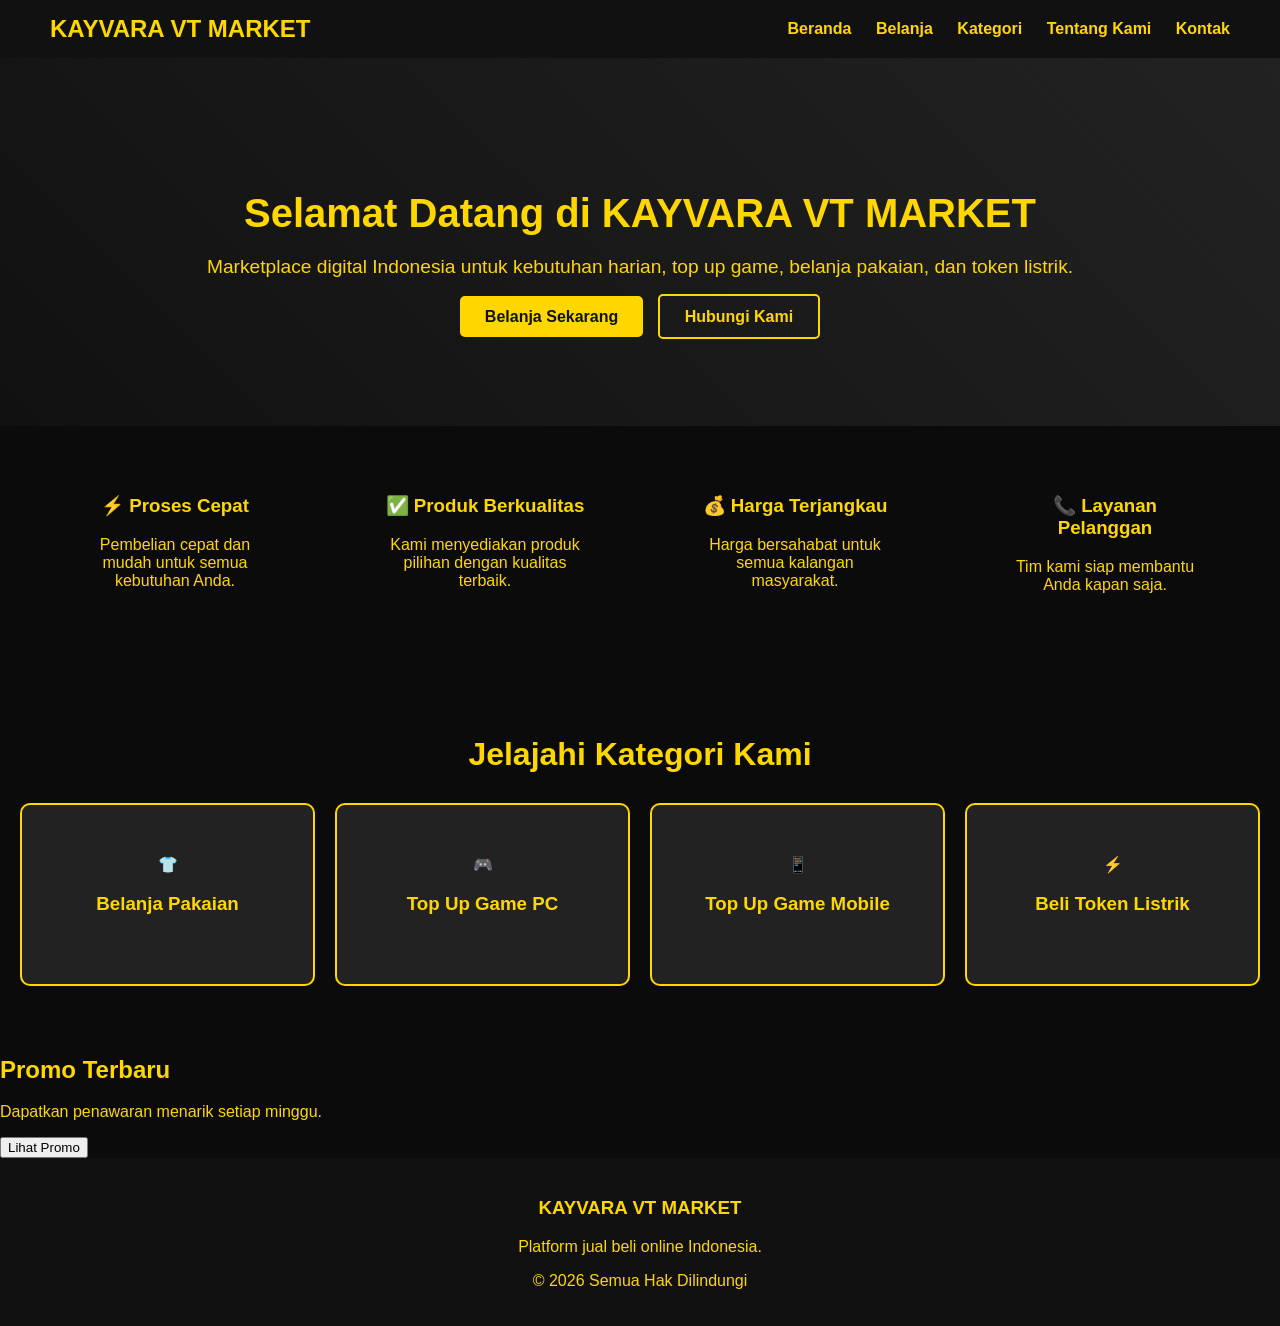
==== index.html @ 71d8bc26 "Update index.html" ====
<!DOCTYPE html>
<html lang="id">
<head>
    <meta charset="UTF-8">
    <meta name="viewport" content="width=device-width, initial-scale=1.0">
    <title>KAYVARA VT MARKET</title>
    <link rel="stylesheet" href="style.css">
</head>
<body>

    <!-- Navbar -->
    <header>
        <div class="logo">KAYVARA VT MARKET</div>

        <nav>
            <a href="#">Beranda</a>
            <a href="#">Belanja</a>
            <a href="#">Kategori</a>
            <a href="#">Tentang Kami</a>
            <a href="#">Kontak</a>
        </nav>
    </header>

    <!-- Hero Section -->
    <section class="hero">
        <h1>Selamat Datang di KAYVARA VT MARKET</h1>

        <p>
            Marketplace digital Indonesia untuk kebutuhan harian,
            top up game, belanja pakaian, dan token listrik.
        </p>

        <div class="hero-buttons">
            <a href="#" class="btn-primary">Belanja Sekarang</a>
            <a href="#" class="btn-secondary">Hubungi Kami</a>
        </div>
    </section>

    <!-- Keunggulan -->
    <section class="features">

        <div class="feature">
            <h3>⚡ Proses Cepat</h3>
            <p>Pembelian cepat dan mudah untuk semua kebutuhan Anda.</p>
        </div>

        <div class="feature">
            <h3>✅ Produk Berkualitas</h3>
            <p>Kami menyediakan produk pilihan dengan kualitas terbaik.</p>
        </div>

        <div class="feature">
            <h3>💰 Harga Terjangkau</h3>
            <p>Harga bersahabat untuk semua kalangan masyarakat.</p>
        </div>

        <div class="feature">
            <h3>📞 Layanan Pelanggan</h3>
            <p>Tim kami siap membantu Anda kapan saja.</p>
        </div>

    </section>

    <!-- Kategori -->
    <section class="categories">
        <h2>Jelajahi Kategori Kami</h2>

        <div class="category-grid">

            <div class="category-card">
                👕
                <h3>Belanja Pakaian</h3>
            </div>

            <div class="category-card">
                🎮
                <h3>Top Up Game PC</h3>
            </div>

            <div class="category-card">
                📱
                <h3>Top Up Game Mobile</h3>
            </div>

            <div class="category-card">
                ⚡
                <h3>Beli Token Listrik</h3>
            </div>

        </div>
    </section>

    <!-- Promo -->
    <section class="promo">
        <h2>Promo Terbaru</h2>
        <p>Dapatkan penawaran menarik setiap minggu.</p>
        <button>Lihat Promo</button>
    </section>

    <!-- Footer -->
    <footer>
        <h3>KAYVARA VT MARKET</h3>
        <p>Platform jual beli online Indonesia.</p>
        <p>© 2026 Semua Hak Dilindungi</p>
    </footer>

</body>
</html>
---- style.css ----
/* Reset & body */
body {
    margin: 0;
    font-family: 'Arial', sans-serif;
    background-color: #0b0b0b;
    color: gold;
}

/* Navbar */
header {
    display: flex;
    justify-content: space-between;
    align-items: center;
    padding: 15px 50px;
    background-color: #111;
}

header .logo {
    font-size: 1.5rem;
    font-weight: bold;
}

header nav a {
    color: gold;
    margin-left: 20px;
    text-decoration: none;
    font-weight: bold;
}

header nav a:hover {
    color: #fff;
}

/* Hero */
.hero {
    text-align: center;
    padding: 100px 20px;
    background: linear-gradient(45deg, #111, #222);
}

.hero h1 {
    font-size: 2.5rem;
    margin-bottom: 20px;
}

.hero p {
    font-size: 1.2rem;
    margin-bottom: 30px;
}

.hero-buttons .btn-primary,
.hero-buttons .btn-secondary {
    text-decoration: none;
    padding: 12px 25px;
    border-radius: 5px;
    margin: 5px;
    font-weight: bold;
}

.btn-primary {
    background-color: gold;
    color: #111;
}

.btn-primary:hover {
    background-color: #fff;
    color: #111;
}

.btn-secondary {
    background-color: transparent;
    border: 2px solid gold;
    color: gold;
}

.btn-secondary:hover {
    background-color: gold;
    color: #111;
}

/* Features */
.features {
    display: flex;
    justify-content: space-around;
    text-align: center;
    padding: 50px 20px;
}

.features .feature {
    max-width: 200px;
}

/* Categories */
.categories {
    text-align: center;
    padding: 50px 20px;
}

.categories h2 {
    font-size: 2rem;
    margin-bottom: 30px;
}

.category-grid {
    display: grid;
    grid-template-columns: repeat(auto-fit, minmax(180px, 1fr));
    gap: 20px;
}

.category-card {
    background-color: #222;
    border: 2px solid gold;
    padding: 50px 20px;
    border-radius: 10px;
    transition: transform 0.2s;
    cursor: pointer;
}

.category-card:hover {
    transform: scale(1.05);
}

/* Footer */
footer {
    text-align: center;
    padding: 20px;
    background-color: #111;
}
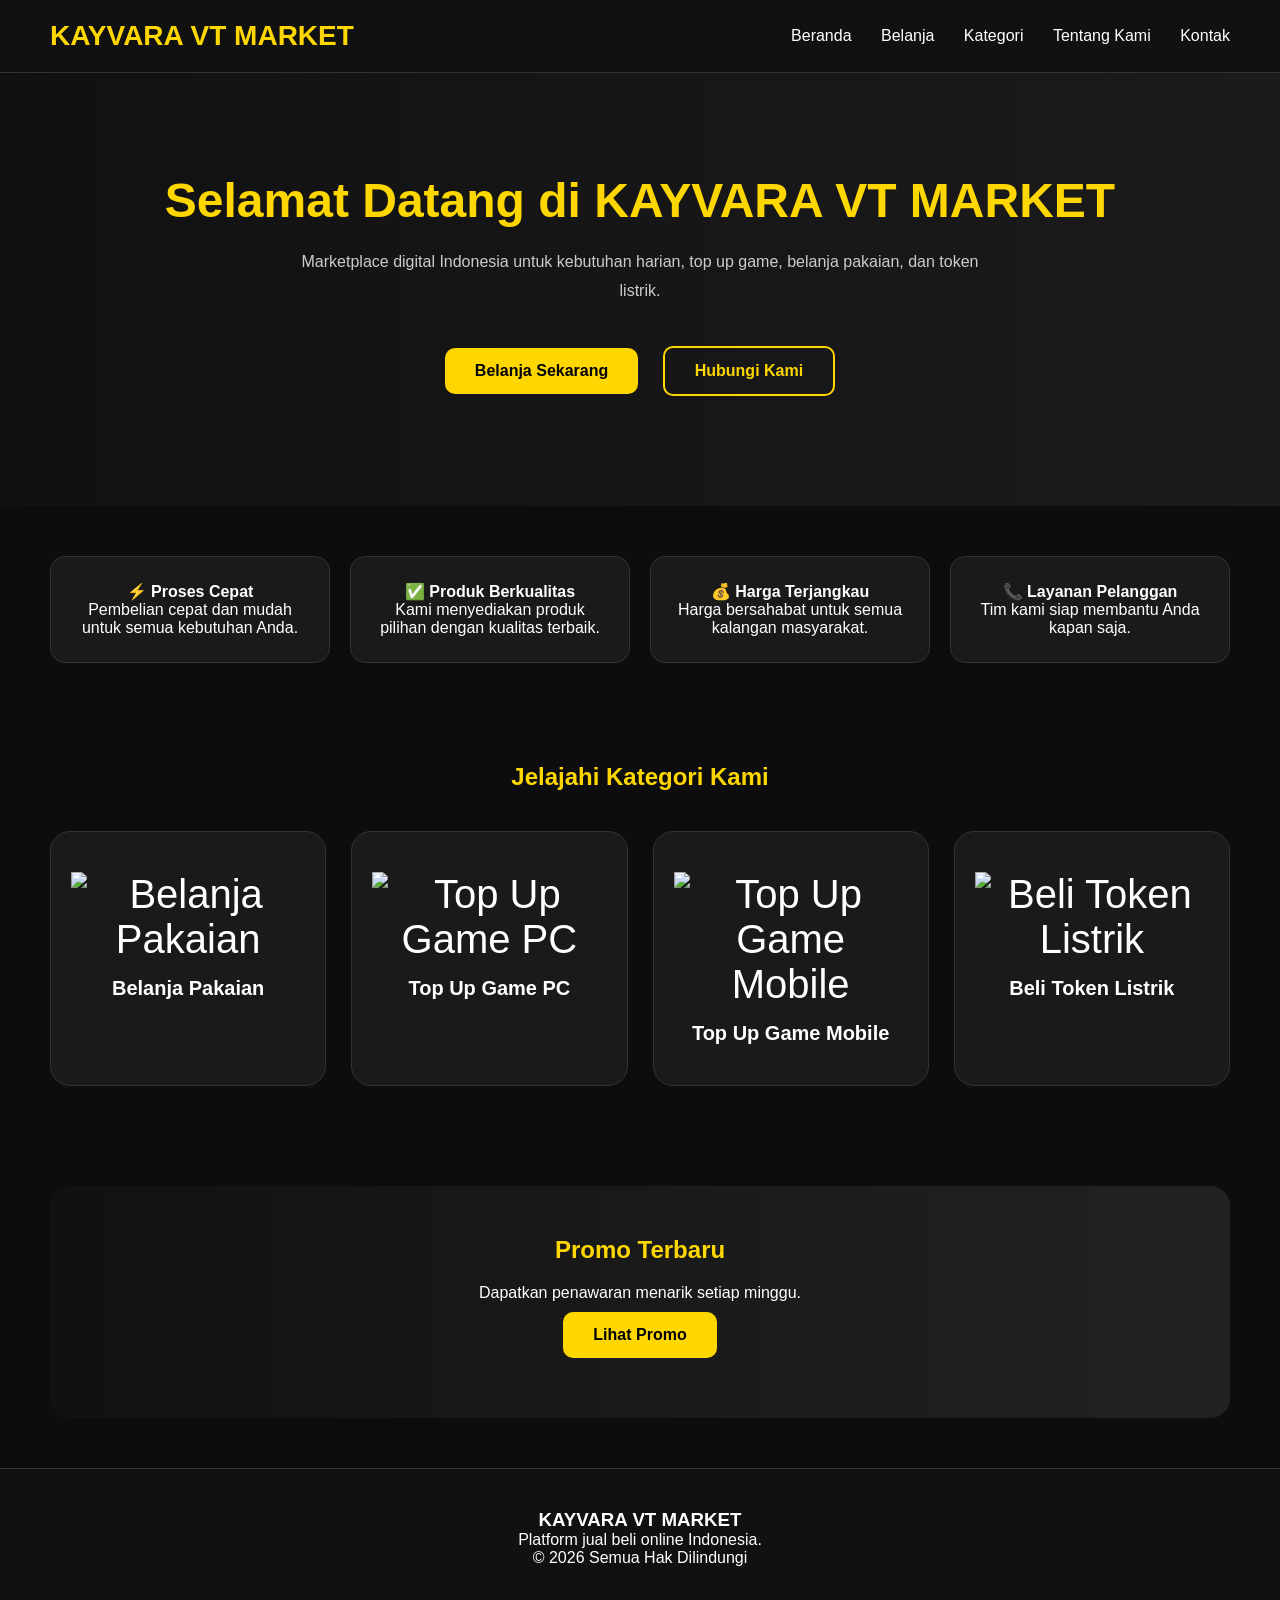
==== commit c34a261a: "Update index.html" ====
--- a/index.html
+++ b/index.html
@@ -11,7 +11,6 @@
     <!-- Navbar -->
     <header>
         <div class="logo">KAYVARA VT MARKET</div>
-
         <nav>
             <a href="#">Beranda</a>
             <a href="#">Belanja</a>
@@ -24,12 +23,7 @@
     <!-- Hero Section -->
     <section class="hero">
         <h1>Selamat Datang di KAYVARA VT MARKET</h1>
-
-        <p>
-            Marketplace digital Indonesia untuk kebutuhan harian,
-            top up game, belanja pakaian, dan token listrik.
-        </p>
-
+        <p>Marketplace digital Indonesia untuk kebutuhan harian, top up game, belanja pakaian, dan token listrik.</p>
         <div class="hero-buttons">
             <a href="#" class="btn-primary">Belanja Sekarang</a>
             <a href="#" class="btn-secondary">Hubungi Kami</a>
@@ -38,55 +32,32 @@
 
     <!-- Keunggulan -->
     <section class="features">
-
-        <div class="feature">
-            <h3>⚡ Proses Cepat</h3>
-            <p>Pembelian cepat dan mudah untuk semua kebutuhan Anda.</p>
-        </div>
-
-        <div class="feature">
-            <h3>✅ Produk Berkualitas</h3>
-            <p>Kami menyediakan produk pilihan dengan kualitas terbaik.</p>
-        </div>
-
-        <div class="feature">
-            <h3>💰 Harga Terjangkau</h3>
-            <p>Harga bersahabat untuk semua kalangan masyarakat.</p>
-        </div>
-
-        <div class="feature">
-            <h3>📞 Layanan Pelanggan</h3>
-            <p>Tim kami siap membantu Anda kapan saja.</p>
-        </div>
-
+        <div class="feature">⚡ <strong>Proses Cepat</strong><p>Pembelian cepat dan mudah untuk semua kebutuhan Anda.</p></div>
+        <div class="feature">✅ <strong>Produk Berkualitas</strong><p>Kami menyediakan produk pilihan dengan kualitas terbaik.</p></div>
+        <div class="feature">💰 <strong>Harga Terjangkau</strong><p>Harga bersahabat untuk semua kalangan masyarakat.</p></div>
+        <div class="feature">📞 <strong>Layanan Pelanggan</strong><p>Tim kami siap membantu Anda kapan saja.</p></div>
     </section>
 
     <!-- Kategori -->
     <section class="categories">
         <h2>Jelajahi Kategori Kami</h2>
-
         <div class="category-grid">
-
-            <div class="category-card">
-                👕
+            <a href="#" class="category-card">
+                <img src="img/produk1.jpg" alt="Belanja Pakaian">
                 <h3>Belanja Pakaian</h3>
-            </div>
-
-            <div class="category-card">
-                🎮
+            </a>
+            <a href="#" class="category-card">
+                <img src="img/produk2.jpg" alt="Top Up Game PC">
                 <h3>Top Up Game PC</h3>
-            </div>
-
-            <div class="category-card">
-                📱
+            </a>
+            <a href="#" class="category-card">
+                <img src="img/produk3.jpg" alt="Top Up Game Mobile">
                 <h3>Top Up Game Mobile</h3>
-            </div>
-
-            <div class="category-card">
-                ⚡
+            </a>
+            <a href="#" class="category-card">
+                <img src="img/produk4.jpg" alt="Beli Token Listrik">
                 <h3>Beli Token Listrik</h3>
-            </div>
-
+            </a>
         </div>
     </section>
 
@@ -94,7 +65,7 @@
     <section class="promo">
         <h2>Promo Terbaru</h2>
         <p>Dapatkan penawaran menarik setiap minggu.</p>
-        <button>Lihat Promo</button>
+        <a href="#" class="btn-primary">Lihat Promo</a>
     </section>
 
     <!-- Footer -->
--- a/style.css
+++ b/style.css
@@ -1,128 +1,39 @@
-/* Reset & body */
-body {
-    margin: 0;
-    font-family: 'Arial', sans-serif;
-    background-color: #0b0b0b;
-    color: gold;
-}
+/* Reset */
+*{margin:0;padding:0;box-sizing:border-box;}
+body{background:#0d0d0d;color:white;font-family:Arial,sans-serif;}
 
 /* Navbar */
-header {
-    display: flex;
-    justify-content: space-between;
-    align-items: center;
-    padding: 15px 50px;
-    background-color: #111;
-}
-
-header .logo {
-    font-size: 1.5rem;
-    font-weight: bold;
-}
-
-header nav a {
-    color: gold;
-    margin-left: 20px;
-    text-decoration: none;
-    font-weight: bold;
-}
-
-header nav a:hover {
-    color: #fff;
-}
+header{display:flex;justify-content:space-between;align-items:center;padding:20px 50px;background:#111;border-bottom:1px solid #333;}
+.logo{color:gold;font-size:28px;font-weight:bold;}
+nav a{color:white;text-decoration:none;margin-left:25px;transition:0.3s;}
+nav a:hover{color:gold;}
 
 /* Hero */
-.hero {
-    text-align: center;
-    padding: 100px 20px;
-    background: linear-gradient(45deg, #111, #222);
-}
-
-.hero h1 {
-    font-size: 2.5rem;
-    margin-bottom: 20px;
-}
-
-.hero p {
-    font-size: 1.2rem;
-    margin-bottom: 30px;
-}
-
-.hero-buttons .btn-primary,
-.hero-buttons .btn-secondary {
-    text-decoration: none;
-    padding: 12px 25px;
-    border-radius: 5px;
-    margin: 5px;
-    font-weight: bold;
-}
-
-.btn-primary {
-    background-color: gold;
-    color: #111;
-}
-
-.btn-primary:hover {
-    background-color: #fff;
-    color: #111;
-}
-
-.btn-secondary {
-    background-color: transparent;
-    border: 2px solid gold;
-    color: gold;
-}
-
-.btn-secondary:hover {
-    background-color: gold;
-    color: #111;
-}
+.hero{text-align:center;padding:100px 20px;background:linear-gradient(to right,#111,#1b1b1b);}
+.hero h1{color:gold;font-size:48px;margin-bottom:20px;}
+.hero p{max-width:700px;margin:auto;color:#ccc;line-height:1.8;}
+.hero-buttons{margin-top:30px;}
+.btn-primary,.btn-secondary{display:inline-block;padding:14px 30px;margin:10px;text-decoration:none;border-radius:10px;font-weight:bold;transition:0.3s;cursor:pointer;}
+.btn-primary{background:gold;color:black;}
+.btn-primary:hover{transform:scale(1.05);background:#fff;color:black;}
+.btn-secondary{border:2px solid gold;color:gold;background:transparent;}
+.btn-secondary:hover{background:gold;color:black;}
 
 /* Features */
-.features {
-    display: flex;
-    justify-content: space-around;
-    text-align: center;
-    padding: 50px 20px;
-}
-
-.features .feature {
-    max-width: 200px;
-}
+.features{display:grid;grid-template-columns:repeat(auto-fit,minmax(220px,1fr));gap:20px;padding:50px;}
+.feature{background:#1a1a1a;padding:25px;border-radius:15px;border:1px solid #333;text-align:center;}
 
 /* Categories */
-.categories {
-    text-align: center;
-    padding: 50px 20px;
-}
+.categories{text-align:center;padding:50px;}
+.categories h2{color:gold;margin-bottom:40px;}
+.category-grid{display:grid;grid-template-columns:repeat(auto-fit,minmax(220px,1fr));gap:25px;}
+.category-card{display:block;background:#1a1a1a;padding:40px 20px;border-radius:20px;border:1px solid #333;font-size:40px;transition:0.3s;color:white;text-decoration:none;}
+.category-card h3{margin-top:15px;font-size:20px;}
+.category-card:hover{transform:translateY(-8px);border-color:gold;}
 
-.categories h2 {
-    font-size: 2rem;
-    margin-bottom: 30px;
-}
-
-.category-grid {
-    display: grid;
-    grid-template-columns: repeat(auto-fit, minmax(180px, 1fr));
-    gap: 20px;
-}
-
-.category-card {
-    background-color: #222;
-    border: 2px solid gold;
-    padding: 50px 20px;
-    border-radius: 10px;
-    transition: transform 0.2s;
-    cursor: pointer;
-}
-
-.category-card:hover {
-    transform: scale(1.05);
-}
+/* Promo */
+.promo{margin:50px;background:linear-gradient(to right,#111,#222);padding:50px;border-radius:20px;text-align:center;}
+.promo h2{color:gold;margin-bottom:20px;}
 
 /* Footer */
-footer {
-    text-align: center;
-    padding: 20px;
-    background-color: #111;
-}
+footer{background:#111;text-align:center;padding:40px;margin-top:50px;border-top:1px solid #333;}
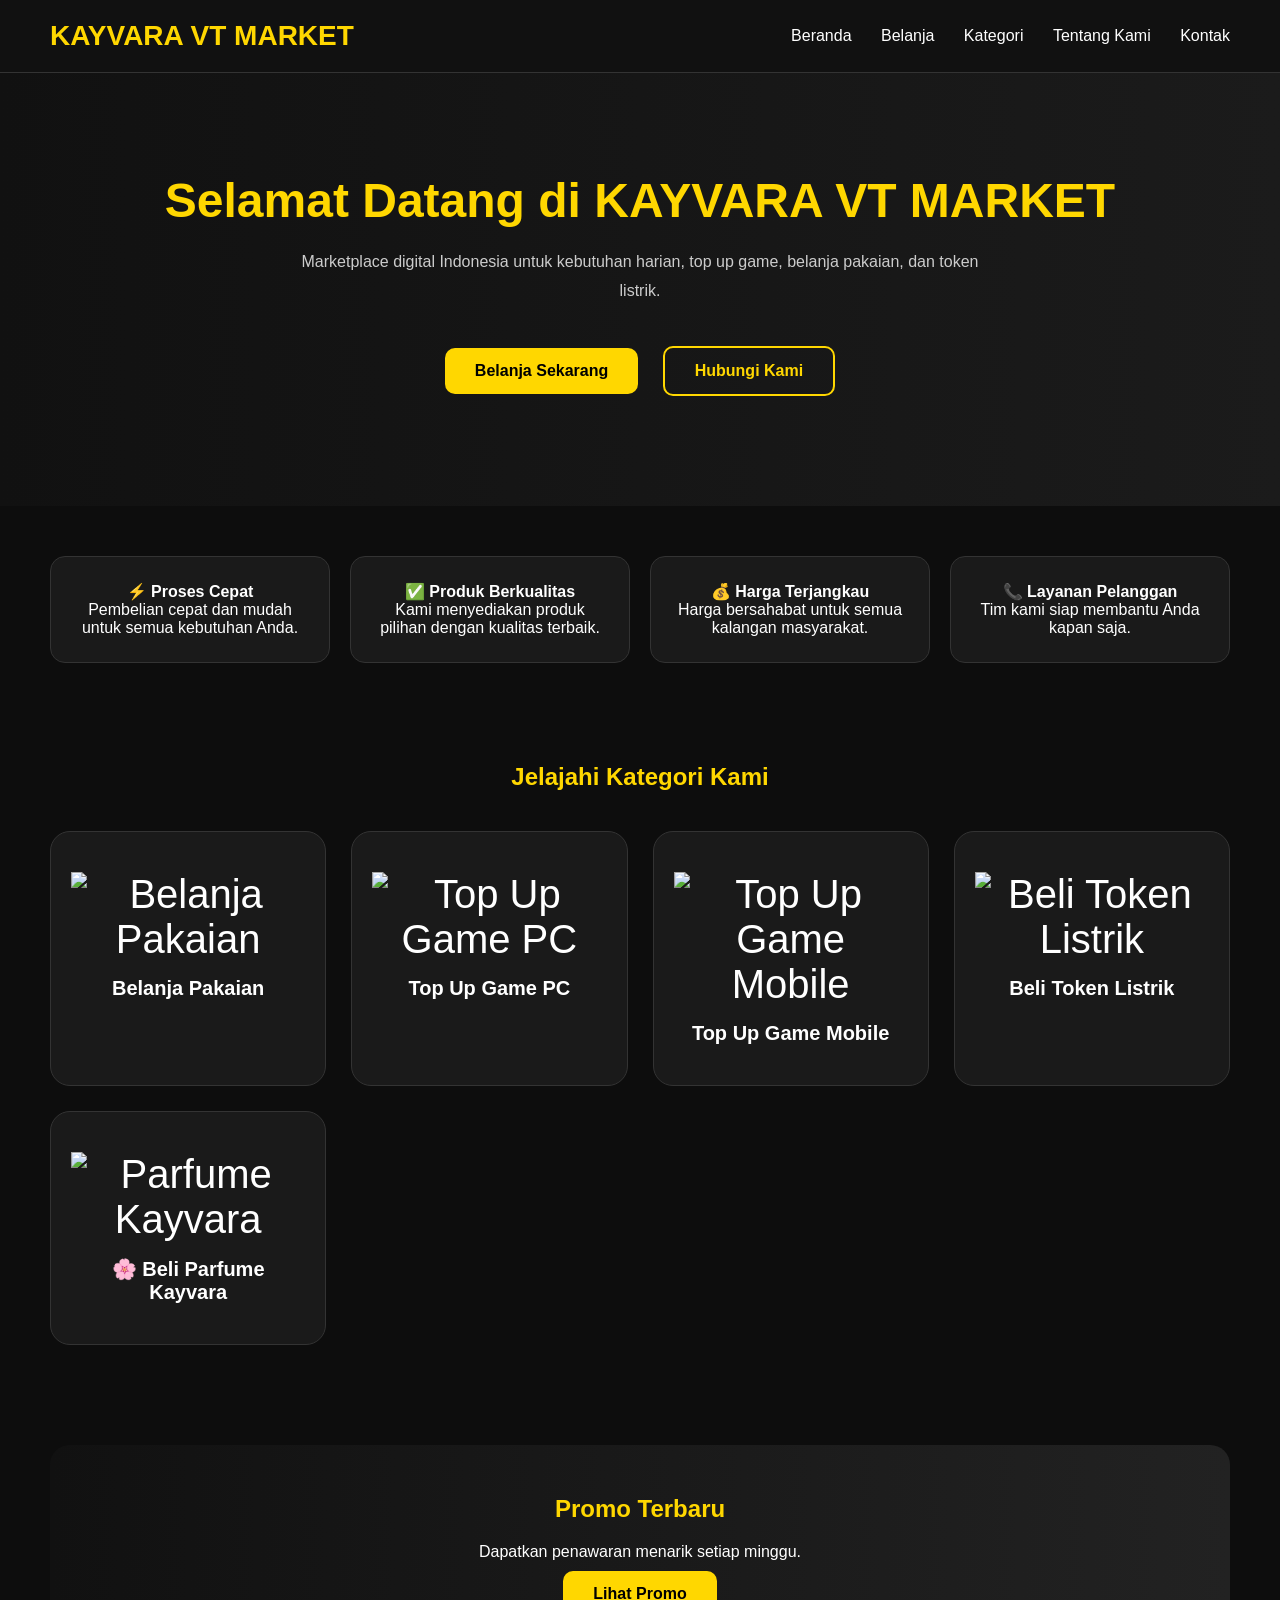
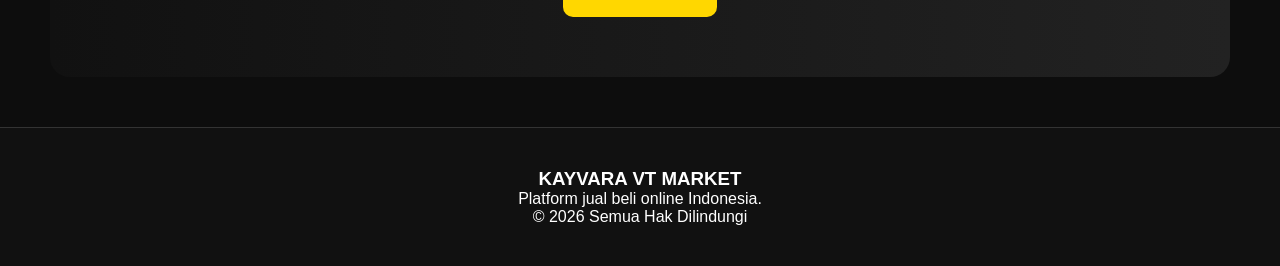
==== commit 9f0c77a9: "Update index.html" ====
--- a/index.html
+++ b/index.html
@@ -58,6 +58,10 @@
                 <img src="img/produk4.jpg" alt="Beli Token Listrik">
                 <h3>Beli Token Listrik</h3>
             </a>
+            <a href="parfume.html" class="category-card">
+    <img src="img/parfume-kayvara.jpg" alt="Parfume Kayvara">
+    <h3>🌸 Beli Parfume Kayvara</h3>
+</a>
         </div>
     </section>
 
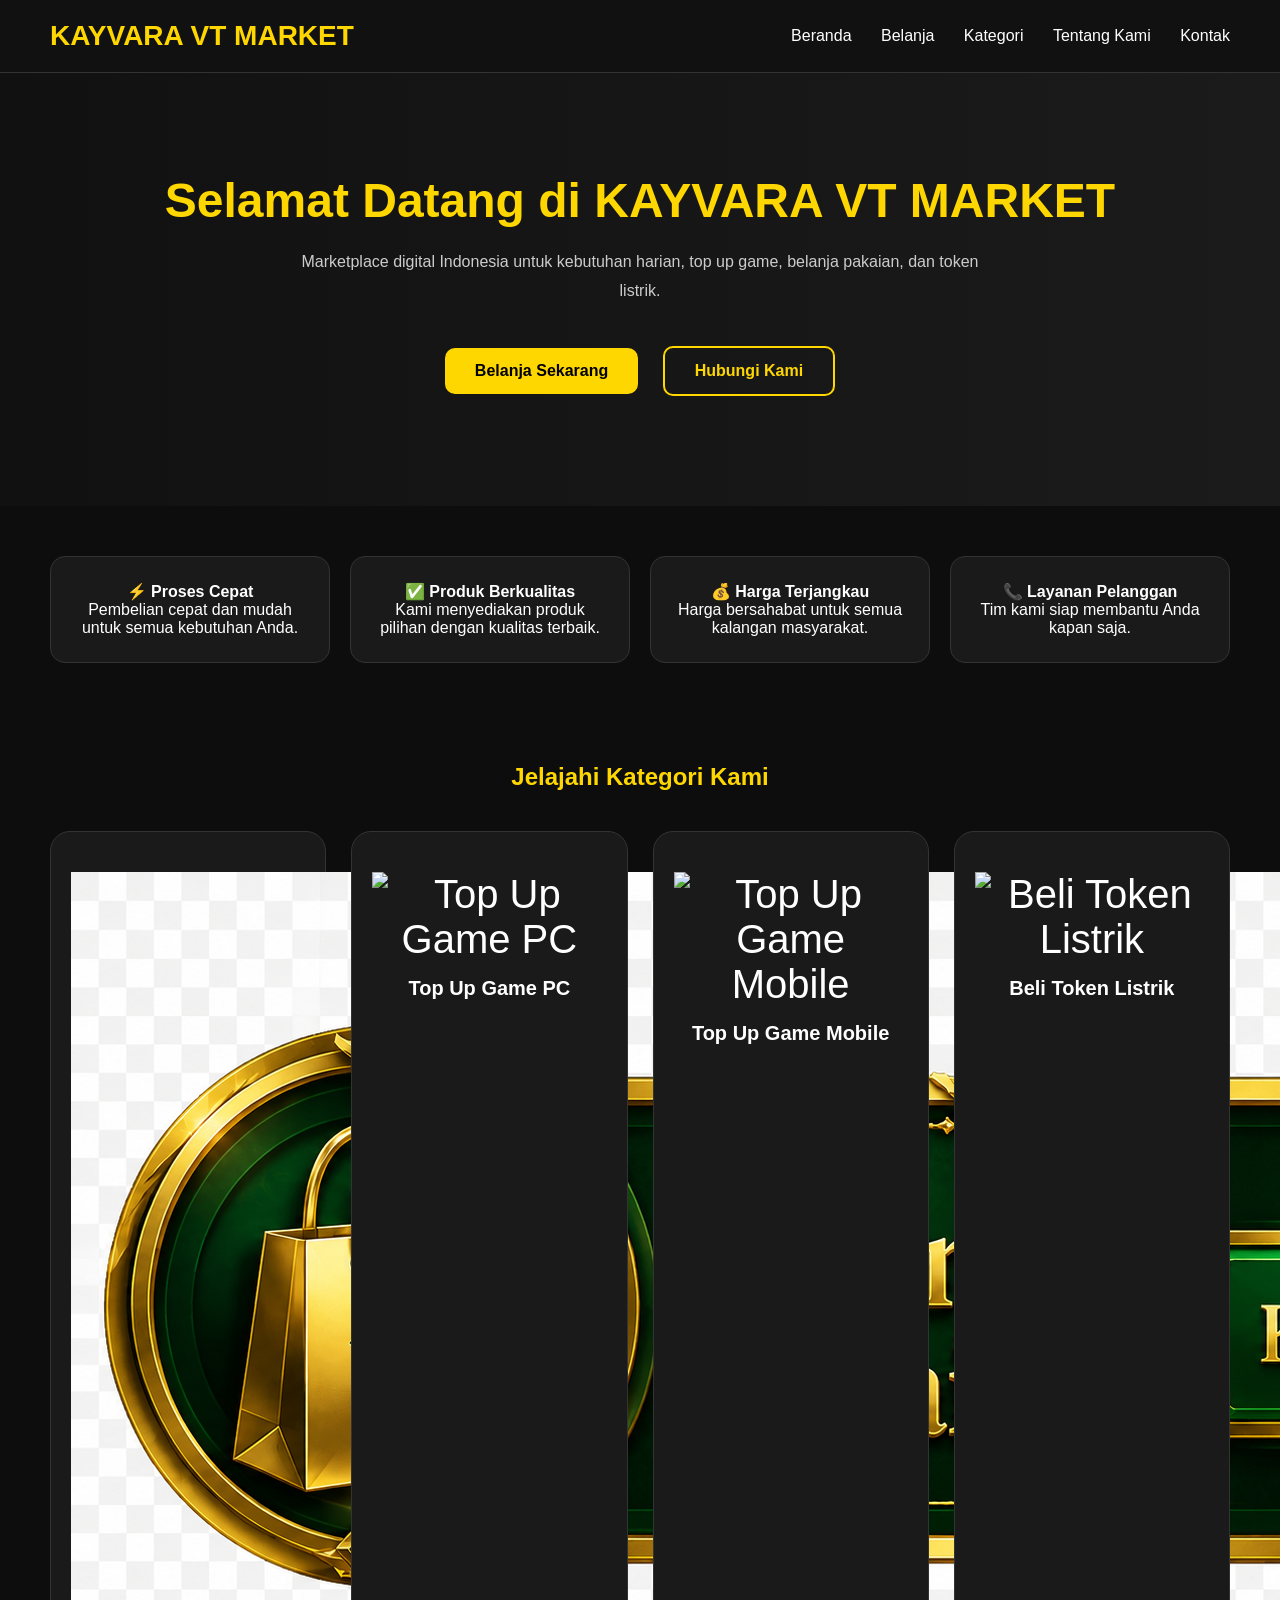
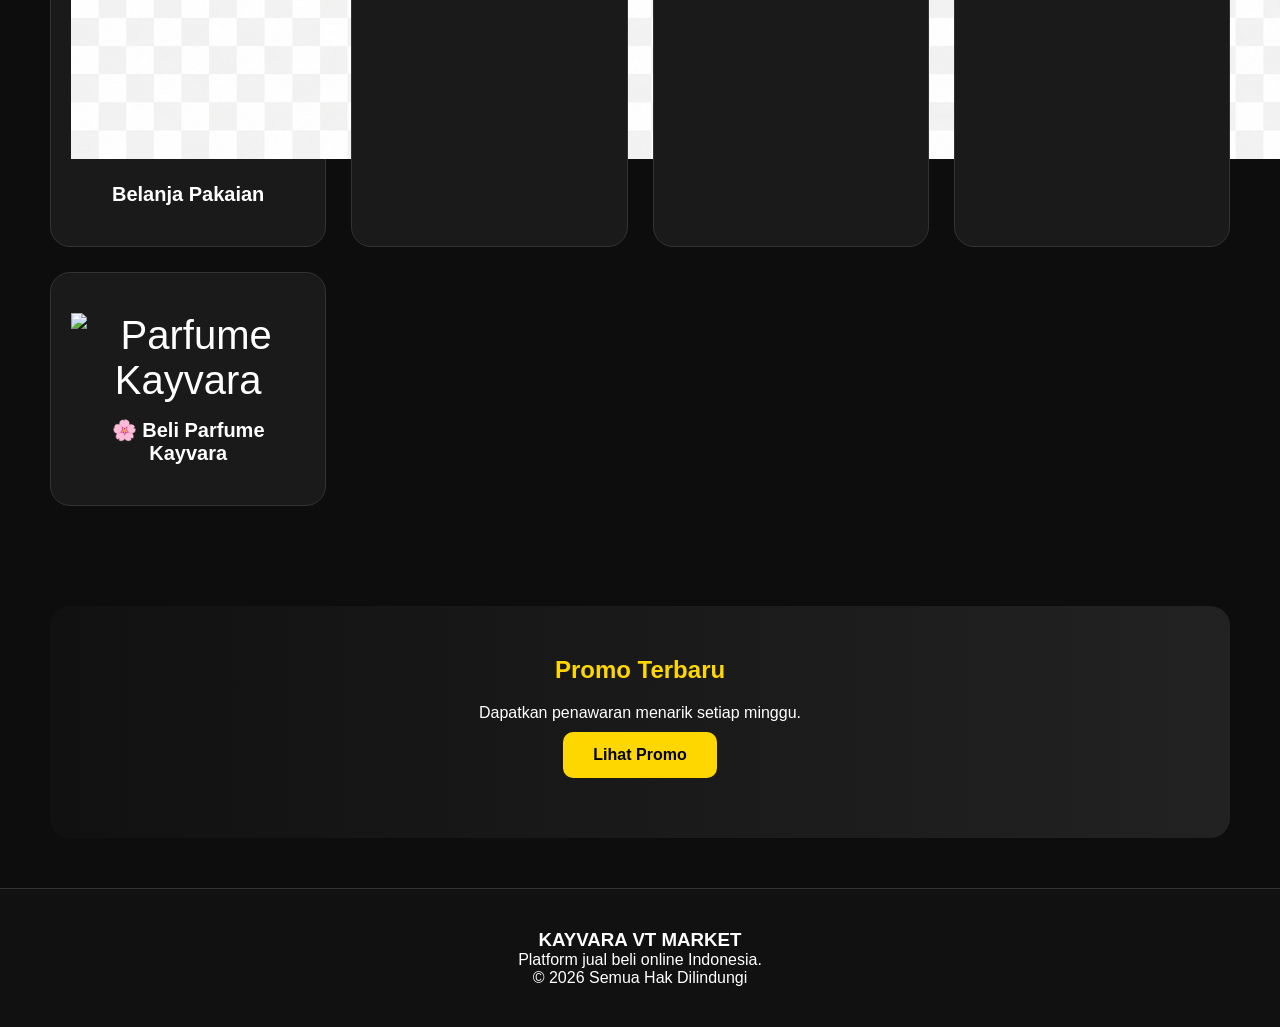
==== commit 67042e65: "Update index.html" ====
--- a/index.html
+++ b/index.html
@@ -42,9 +42,11 @@
     <section class="categories">
         <h2>Jelajahi Kategori Kami</h2>
         <div class="category-grid">
-            <a href="#" class="category-card">
-                <img src="img/produk1.jpg" alt="Belanja Pakaian">
-                <h3>Belanja Pakaian</h3>
+           <!-- Belanja Pakaian -->
+<a href="#" class="category-card">
+    <img src="img/belanjapakaian.png" alt="Belanja Pakaian">
+    <h3>Belanja Pakaian</h3>
+</a>
             </a>
             <a href="#" class="category-card">
                 <img src="img/produk2.jpg" alt="Top Up Game PC">
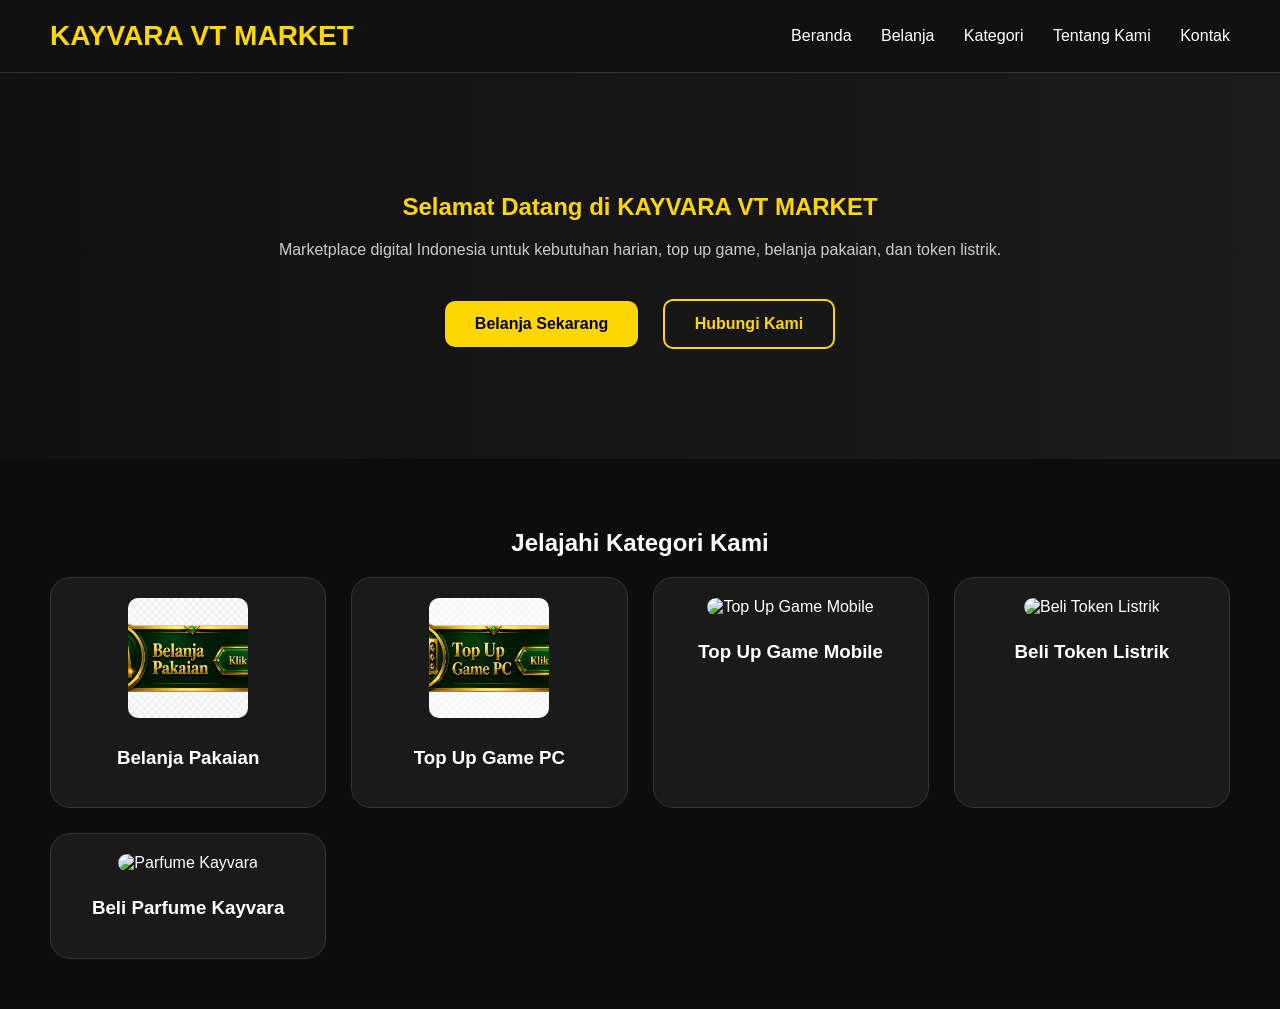
==== commit 9f2def5a: "Update index.html" ====
--- a/index.html
+++ b/index.html
@@ -1,85 +1,62 @@
 <!DOCTYPE html>
 <html lang="id">
 <head>
-    <meta charset="UTF-8">
-    <meta name="viewport" content="width=device-width, initial-scale=1.0">
-    <title>KAYVARA VT MARKET</title>
-    <link rel="stylesheet" href="style.css">
+<meta charset="UTF-8">
+<meta name="viewport" content="width=device-width, initial-scale=1.0">
+<title>KAYVARA VT MARKET</title>
+<link rel="stylesheet" href="style.css">
 </head>
 <body>
 
-    <!-- Navbar -->
-    <header>
-        <div class="logo">KAYVARA VT MARKET</div>
-        <nav>
-            <a href="#">Beranda</a>
-            <a href="#">Belanja</a>
-            <a href="#">Kategori</a>
-            <a href="#">Tentang Kami</a>
-            <a href="#">Kontak</a>
-        </nav>
-    </header>
+<header>
+<div class="logo">KAYVARA VT MARKET</div>
+<nav>
+<a href="#">Beranda</a>
+<a href="#">Belanja</a>
+<a href="#">Kategori</a>
+<a href="#">Tentang Kami</a>
+<a href="#">Kontak</a>
+</nav>
+</header>
 
-    <!-- Hero Section -->
-    <section class="hero">
-        <h1>Selamat Datang di KAYVARA VT MARKET</h1>
-        <p>Marketplace digital Indonesia untuk kebutuhan harian, top up game, belanja pakaian, dan token listrik.</p>
-        <div class="hero-buttons">
-            <a href="#" class="btn-primary">Belanja Sekarang</a>
-            <a href="#" class="btn-secondary">Hubungi Kami</a>
-        </div>
-    </section>
+<section class="hero">
+<h1>Selamat Datang di KAYVARA VT MARKET</h1>
+<p>Marketplace digital Indonesia untuk kebutuhan harian, top up game, belanja pakaian, dan token listrik.</p>
+<div class="hero-buttons">
+<a href="#" class="btn-primary">Belanja Sekarang</a>
+<a href="#" class="btn-secondary">Hubungi Kami</a>
+</div>
+</section>
 
-    <!-- Keunggulan -->
-    <section class="features">
-        <div class="feature">⚡ <strong>Proses Cepat</strong><p>Pembelian cepat dan mudah untuk semua kebutuhan Anda.</p></div>
-        <div class="feature">✅ <strong>Produk Berkualitas</strong><p>Kami menyediakan produk pilihan dengan kualitas terbaik.</p></div>
-        <div class="feature">💰 <strong>Harga Terjangkau</strong><p>Harga bersahabat untuk semua kalangan masyarakat.</p></div>
-        <div class="feature">📞 <strong>Layanan Pelanggan</strong><p>Tim kami siap membantu Anda kapan saja.</p></div>
-    </section>
+<section class="categories">
+<h2>Jelajahi Kategori Kami</h2>
+<div class="category-grid">
+<a href="#" class="category-card">
+<img src="img/belanjapakaian.png" alt="Belanja Pakaian">
+<h3>Belanja Pakaian</h3>
+</a>
 
-    <!-- Kategori -->
-    <section class="categories">
-        <h2>Jelajahi Kategori Kami</h2>
-        <div class="category-grid">
-           <!-- Belanja Pakaian -->
 <a href="#" class="category-card">
-    <img src="img/belanjapakaian.png" alt="Belanja Pakaian">
-    <h3>Belanja Pakaian</h3>
+<img src="img/TopUpGamePC.png" alt="Top Up Game PC">
+<h3>Top Up Game PC</h3>
 </a>
-            </a>
-            <a href="#" class="category-card">
-                <img src="img/produk2.jpg" alt="Top Up Game PC">
-                <h3>Top Up Game PC</h3>
-            </a>
-            <a href="#" class="category-card">
-                <img src="img/produk3.jpg" alt="Top Up Game Mobile">
-                <h3>Top Up Game Mobile</h3>
-            </a>
-            <a href="#" class="category-card">
-                <img src="img/produk4.jpg" alt="Beli Token Listrik">
-                <h3>Beli Token Listrik</h3>
-            </a>
-            <a href="parfume.html" class="category-card">
-    <img src="img/parfume-kayvara.jpg" alt="Parfume Kayvara">
-    <h3>🌸 Beli Parfume Kayvara</h3>
+
+<a href="#" class="category-card">
+<img src="img/TopUpGameMobile.png" alt="Top Up Game Mobile">
+<h3>Top Up Game Mobile</h3>
 </a>
-        </div>
-    </section>
 
-    <!-- Promo -->
-    <section class="promo">
-        <h2>Promo Terbaru</h2>
-        <p>Dapatkan penawaran menarik setiap minggu.</p>
-        <a href="#" class="btn-primary">Lihat Promo</a>
-    </section>
+<a href="#" class="category-card">
+<img src="img/BeliTokenListrik.png" alt="Beli Token Listrik">
+<h3>Beli Token Listrik</h3>
+</a>
 
-    <!-- Footer -->
-    <footer>
-        <h3>KAYVARA VT MARKET</h3>
-        <p>Platform jual beli online Indonesia.</p>
-        <p>© 2026 Semua Hak Dilindungi</p>
-    </footer>
+<a href="parfume.html" class="category-card">
+<img src="img/ParfumeKayvara.png" alt="Parfume Kayvara">
+<h3>Beli Parfume Kayvara</h3>
+</a>
+</div>
+</section>
 
 </body>
 </html>
--- a/style.css
+++ b/style.css
@@ -1,8 +1,4 @@
-/* Reset */
-*{margin:0;padding:0;box-sizing:border-box;}
-body{background:#0d0d0d;color:white;font-family:Arial,sans-serif;}
-
-/* Navbar */
+body{margin:0;font-family:Arial,sans-serif;background:#0d0d0d;color:white;}
 header{display:flex;justify-content:space-between;align-items:center;padding:20px 50px;background:#111;border-bottom:1px solid #333;}
 .logo{color:gold;font-size:28px;font-weight:bold;}
 nav a{color:white;text-decoration:none;margin-left:25px;transition:0.3s;}
@@ -10,30 +6,30 @@
 
 /* Hero */
 .hero{text-align:center;padding:100px 20px;background:linear-gradient(to right,#111,#1b1b1b);}
-.hero h1{color:gold;font-size:48px;margin-bottom:20px;}
-.hero p{max-width:700px;margin:auto;color:#ccc;line-height:1.8;}
-.hero-buttons{margin-top:30px;}
-.btn-primary,.btn-secondary{display:inline-block;padding:14px 30px;margin:10px;text-decoration:none;border-radius:10px;font-weight:bold;transition:0.3s;cursor:pointer;}
+.hero h1{color:gold;margin-bottom:20px;}
+.hero p{color:#ccc;margin-bottom:30px;}
+.hero-buttons a{display:inline-block;padding:14px 30px;margin:10px;border-radius:10px;font-weight:bold;text-decoration:none;transition:0.3s;}
 .btn-primary{background:gold;color:black;}
-.btn-primary:hover{transform:scale(1.05);background:#fff;color:black;}
+.btn-primary:hover{background:#fff;color:black;transform:scale(1.05);}
 .btn-secondary{border:2px solid gold;color:gold;background:transparent;}
 .btn-secondary:hover{background:gold;color:black;}
 
-/* Features */
-.features{display:grid;grid-template-columns:repeat(auto-fit,minmax(220px,1fr));gap:20px;padding:50px;}
-.feature{background:#1a1a1a;padding:25px;border-radius:15px;border:1px solid #333;text-align:center;}
-
 /* Categories */
 .categories{text-align:center;padding:50px;}
-.categories h2{color:gold;margin-bottom:40px;}
 .category-grid{display:grid;grid-template-columns:repeat(auto-fit,minmax(220px,1fr));gap:25px;}
-.category-card{display:block;background:#1a1a1a;padding:40px 20px;border-radius:20px;border:1px solid #333;font-size:40px;transition:0.3s;color:white;text-decoration:none;}
-.category-card h3{margin-top:15px;font-size:20px;}
+.category-card{display:block;background:#1a1a1a;padding:20px;border-radius:20px;border:1px solid #333;text-decoration:none;color:white;text-align:center;transition:0.3s;}
+.category-card img{width:120px;height:120px;object-fit:cover;margin-bottom:15px;border-radius:10px;}
+.category-card h3{margin-top:10px;}
 .category-card:hover{transform:translateY(-8px);border-color:gold;}
 
-/* Promo */
-.promo{margin:50px;background:linear-gradient(to right,#111,#222);padding:50px;border-radius:20px;text-align:center;}
-.promo h2{color:gold;margin-bottom:20px;}
-
-/* Footer */
-footer{background:#111;text-align:center;padding:40px;margin-top:50px;border-top:1px solid #333;}
+/* Login/Register */
+.auth-container{max-width:400px;margin:100px auto;background:#1a1a1a;padding:40px;border-radius:15px;text-align:center;border:1px solid #333;}
+.auth-container h1{color:gold;margin-bottom:30px;}
+.auth-container label{display:block;text-align:left;margin-bottom:5px;color:#ccc;margin-top:15px;}
+.auth-container input{width:100%;padding:12px;border-radius:8px;border:1px solid #333;background:#111;color:white;}
+.auth-container input::placeholder{color:#888;}
+.auth-container button{margin-top:25px;width:100%;padding:14px;border:none;border-radius:10px;background:gold;color:black;font-weight:bold;cursor:pointer;transition:0.3s;}
+.auth-container button:hover{background:#fff;}
+.auth-container p{margin-top:20px;color:#ccc;}
+.auth-container p a{color:gold;text-decoration:none;}
+.auth-container p a:hover{text-decoration:underline;}
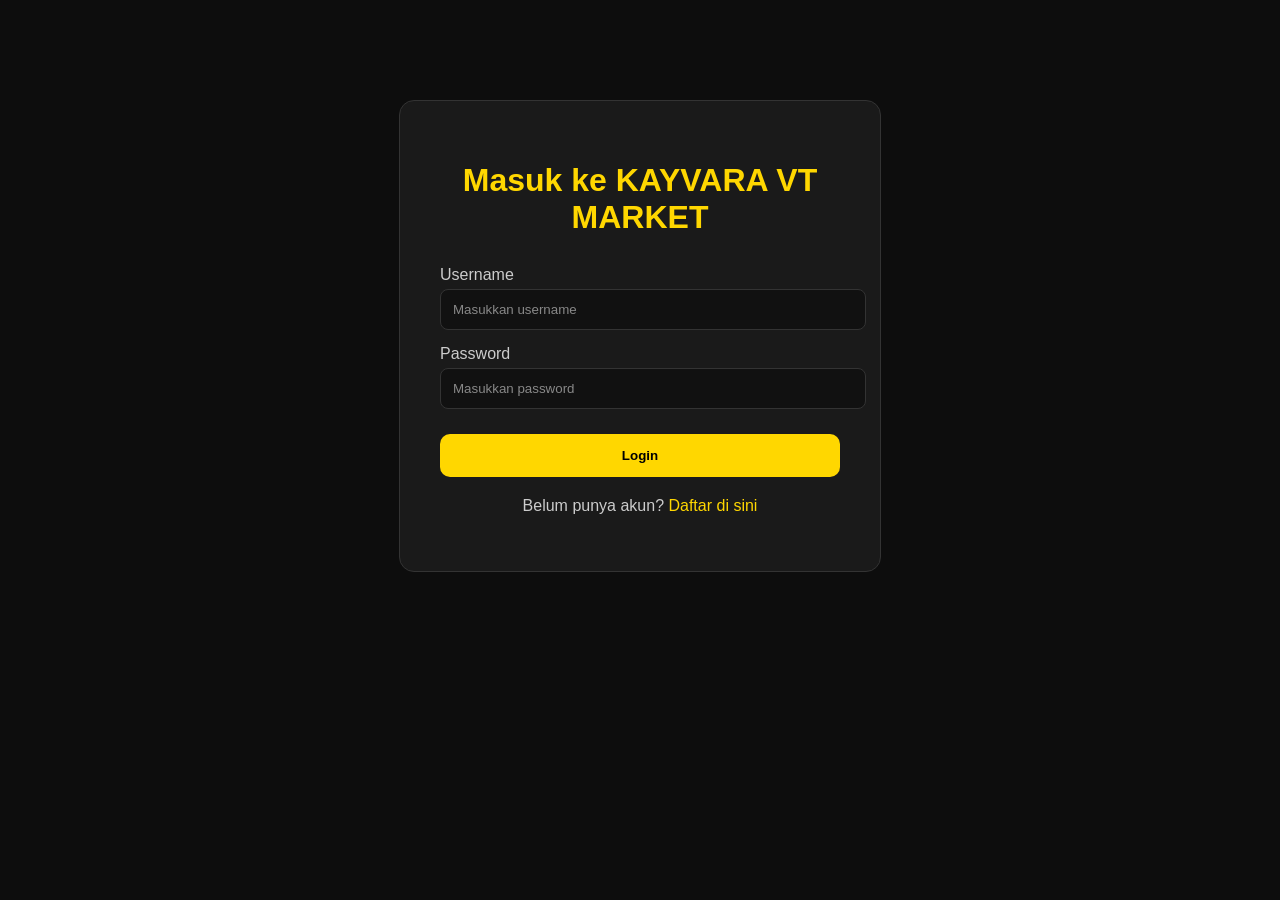
==== commit 327b4093: "Update index.html" ====
--- a/index.html
+++ b/index.html
@@ -9,14 +9,15 @@
 <body>
 
 <header>
-<div class="logo">KAYVARA VT MARKET</div>
-<nav>
-<a href="#">Beranda</a>
-<a href="#">Belanja</a>
-<a href="#">Kategori</a>
-<a href="#">Tentang Kami</a>
-<a href="#">Kontak</a>
-</nav>
+  <div class="logo">KAYVARA VT MARKET</div>
+  <nav>
+    <a href="#">Beranda</a>
+    <a href="#">Belanja</a>
+    <a href="#">Kategori</a>
+    <a href="#">Tentang Kami</a>
+    <a href="#">Kontak</a>
+    <a href="#" id="logoutBtn">Logout</a>
+  </nav>
 </header>
 
 <section class="hero">
@@ -57,6 +58,55 @@
 </a>
 </div>
 </section>
+<body>
 
+<header>
+...
+</header>
+
+<section class="hero">
+...
+</section>
+
+<section class="categories">
+...
+</section>
+
+<!-- JAVASCRIPT LOGIN -->
+<script>
+
+// Cek apakah user sudah login
+if(localStorage.getItem('loggedIn') !== 'true'){
+    alert('Silahkan login dulu!');
+    window.location.href = 'login.html';
+}
+
+</script>
+<script>
+
+// Cek login
+if(localStorage.getItem('loggedIn') !== 'true'){
+    alert('Silahkan login dulu!');
+    window.location.href = 'login.html';
+}
+
+// Tombol logout
+const logoutBtn = document.getElementById('logoutBtn');
+
+if(logoutBtn){
+    logoutBtn.addEventListener('click', function(e){
+        e.preventDefault();
+
+        localStorage.removeItem('loggedIn');
+        localStorage.removeItem('username');
+
+        alert('Logout berhasil!');
+        window.location.href = 'login.html';
+    });
+}
+
+</script>
 </body>
 </html>
+</body>
+</html>
